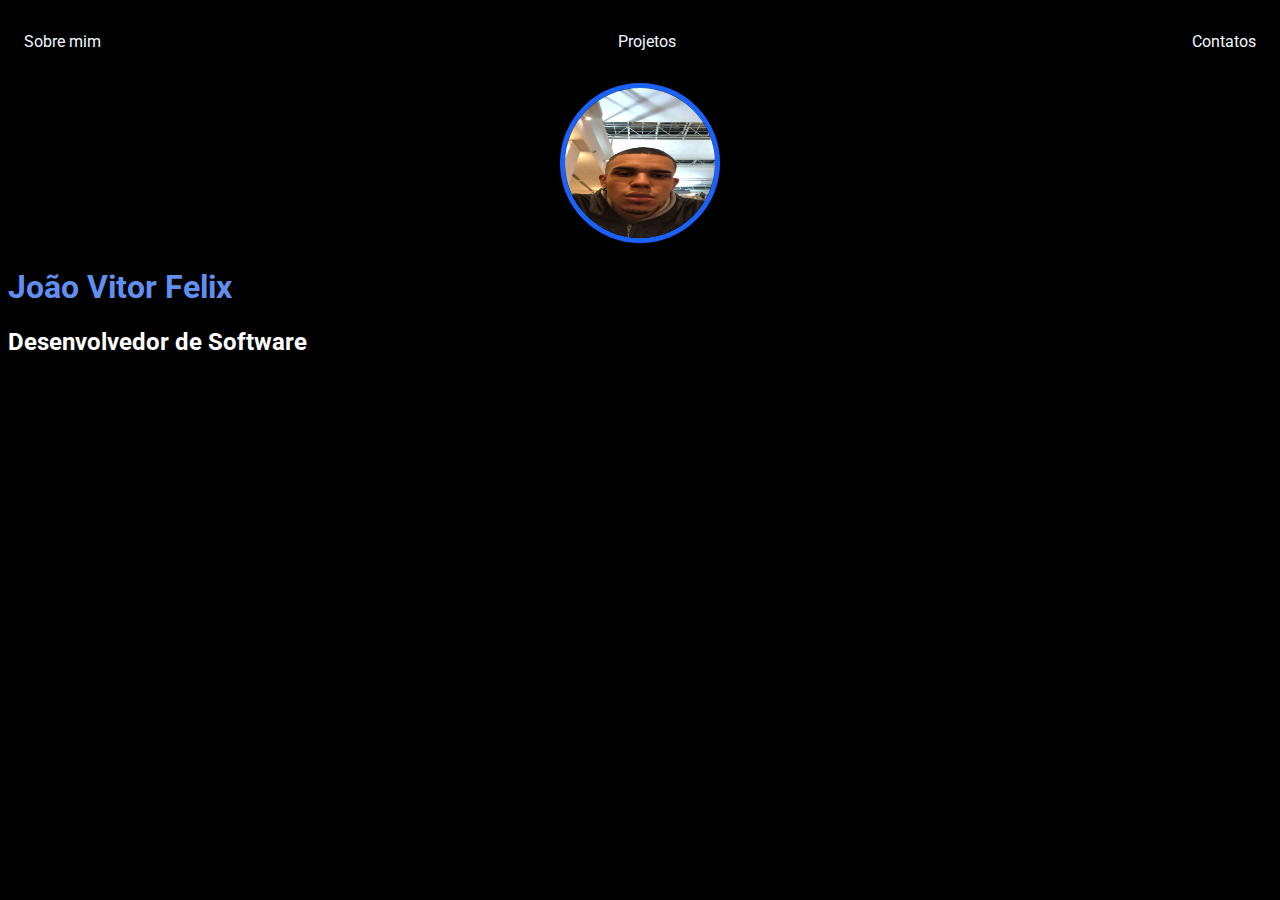
==== index.html @ b5e5dbca "Initial commit" ====
<!DOCTYPE html>
<html lang="en">
<head>
    <meta charset="UTF-8">
    <meta name="viewport" content="width=device-width, initial-scale=1.0">
    <title>João Vitor</title>
</head>

<link rel="stylesheet" href="styles.css">

<body>
    <nav>
        <ul>
            <li>
                <a href="index.html">Sobre mim</a>
            </li>

            <li>
                <a href="projects.html">Projetos</a>
            </li>

            <li>
                <a href="contacts.html">Contatos</a>
            </li>

        </ul>
    </nav>

    <header>
        <div class="center">
            <img src="./img/jv.jpg"></img>
        </div>
        
        <h1>João Vitor Felix</h1>
        <h2>Desenvolvedor de Software</h2>

    </header>
    
</body>
</html>
---- styles.css ----
@import url('https://fonts.googleapis.com/css2?family=Roboto:ital,wght@0,100;0,300;0,400;0,500;0,700;0,900;1,100;1,300;1,400;1,500;1,700;1,900&display=swap');

* {
    font-family: "Roboto", sans-serif;
}

body {
    background-color: black;
    color: white;
}

ul {
    display: flex;
    justify-content: space-between;
    list-style-type: none;
    align-items: center;
    padding: 16px;
}

a {
    color: aliceblue;
    text-decoration: none;
}

img {
    width: 150px;
    height: 150px;
    border-radius: 50%;
    border: 5px solid rgb(26, 98, 253)
}

.center {
    text-align: center;
}

h1 {
    color:rgb(97, 143, 241)
}
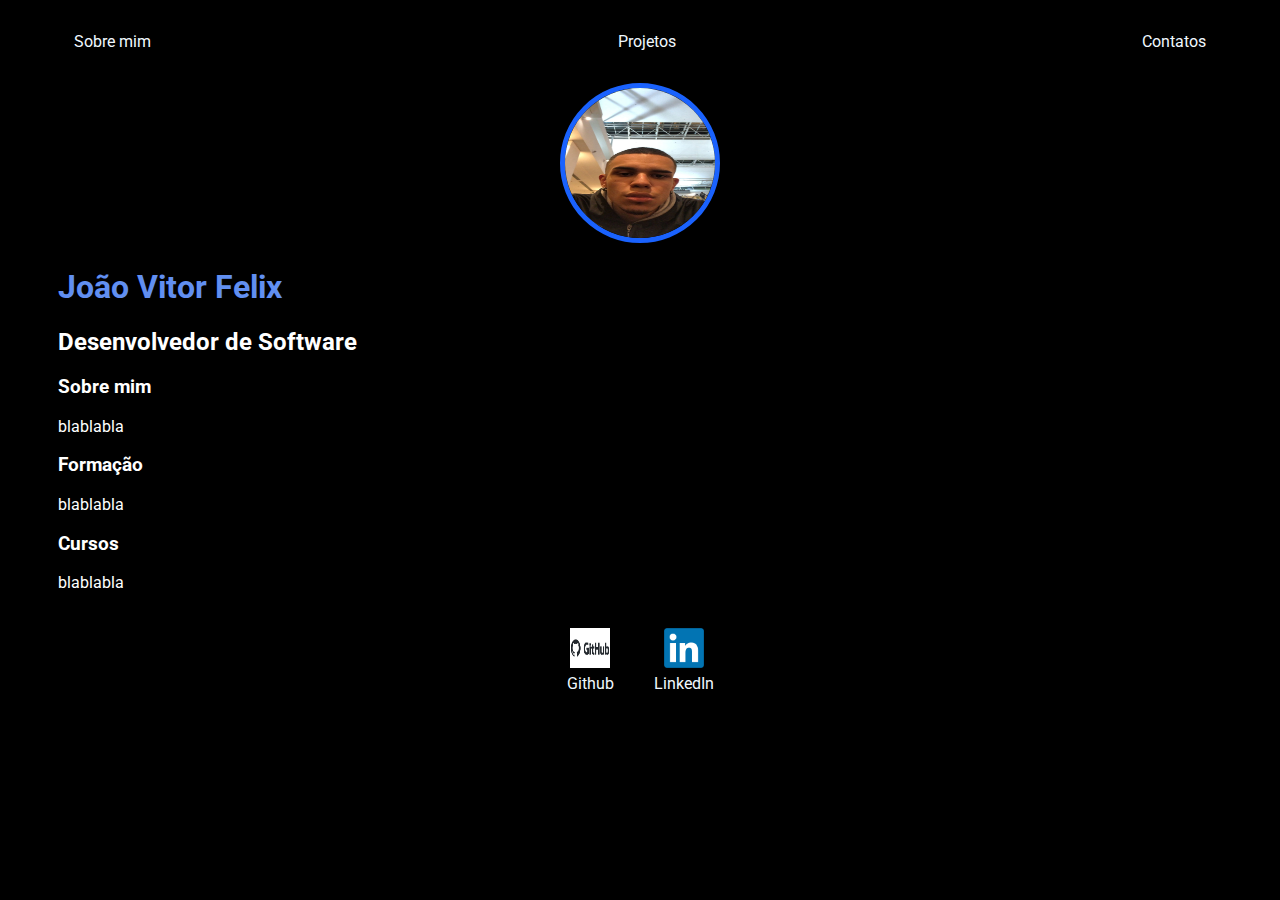
==== commit 8cf3436b: "atual" ====
--- a/index.html
+++ b/index.html
@@ -9,6 +9,8 @@
 <link rel="stylesheet" href="styles.css">
 
 <body>
+    <div class="container">
+
     <nav>
         <ul>
             <li>
@@ -30,11 +32,48 @@
         <div class="center">
             <img src="./img/jv.jpg"></img>
         </div>
-        
+
         <h1>João Vitor Felix</h1>
         <h2>Desenvolvedor de Software</h2>
+    </header>
 
-    </header>
-    
+    <main>
+        <section>
+            <h3>Sobre mim</h3>
+            <p>
+                blablabla
+            </p>
+        </section>
+
+        <section>
+            <h3>Formação</h3>
+            <p>
+                blablabla
+            </p>
+        </section>
+
+        <section>
+            <h3>Cursos</h3>
+            <p>
+                blablabla
+            </p>
+        </section>
+
+    </main>
+
+    <footer>
+        <a href="https://github.com/Neggato" target="_blank" rel="noopener noreferrer">
+            <img src="./img/github.png"></img>
+            <p>Github</p>
+        </a>
+
+        <a href="https://www.linkedin.com/in/joaovitorfelix/" target="_blank" rel="noopener noreferrer">
+            <img src="./img/LinkedIn.png"></img>
+            <p>LinkedIn</p>
+        </a>
+
+    </footer>
+
+    </div>
 </body>
 </html>--- a/styles.css
+++ b/styles.css
@@ -22,7 +22,7 @@
     text-decoration: none;
 }
 
-img {
+header img {
     width: 150px;
     height: 150px;
     border-radius: 50%;
@@ -35,4 +35,27 @@
 
 h1 {
     color:rgb(97, 143, 241)
+}
+
+footer img {
+    width: 40px;
+    height: 40px;
+}
+
+footer {
+    display: flex;
+    justify-content: center;
+}
+
+footer a {
+    margin: 20px;
+    text-align: center;
+}
+
+footer p {
+    margin-top: 2px;
+}
+
+.container {
+    padding: 0px 50px;
 }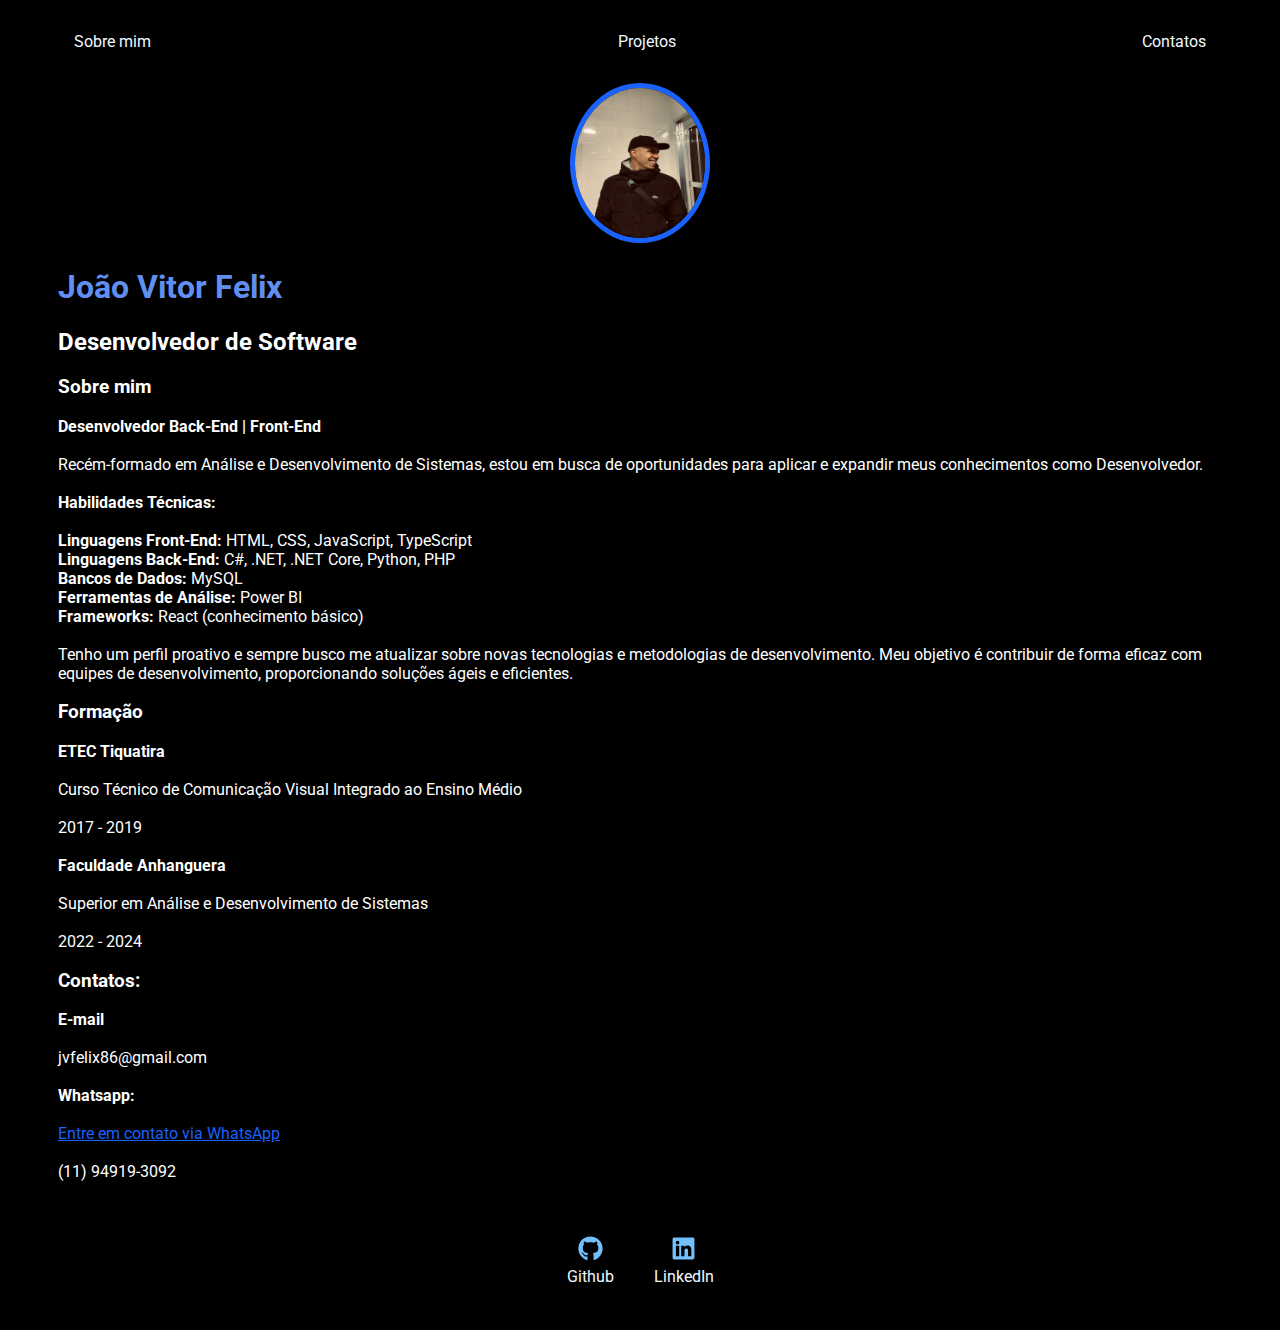
==== commit 1d3f350d: "att" ====
--- a/index.html
+++ b/index.html
@@ -41,21 +41,46 @@
         <section>
             <h3>Sobre mim</h3>
             <p>
-                blablabla
+                <strong>Desenvolvedor Back-End | Front-End</strong><br><br>
+                Recém-formado em Análise e Desenvolvimento de Sistemas, estou em busca de oportunidades para aplicar e expandir meus
+                conhecimentos como Desenvolvedor.<br><br>
+                <strong>Habilidades Técnicas:</strong><br><br>
+                <strong>Linguagens Front-End:</strong> HTML, CSS, JavaScript, TypeScript<br>
+                <strong>Linguagens Back-End:</strong> C#, .NET, .NET Core, Python, PHP<br>
+                <strong>Bancos de Dados:</strong> MySQL<br>
+                <strong>Ferramentas de Análise:</strong> Power BI<br>
+                <strong>Frameworks:</strong> React (conhecimento básico)<br><br>
+                Tenho um perfil proativo e sempre busco me atualizar sobre novas tecnologias e metodologias de desenvolvimento. Meu
+                objetivo é contribuir de forma eficaz com equipes de desenvolvimento, proporcionando soluções ágeis e eficientes.
+            </p>
+        </section>
+        
+
+        <section>
+            <h3>Formação</h3>
+            <p>
+                <strong>ETEC Tiquatira</strong><br><br>
+                Curso Técnico de Comunicação Visual Integrado ao Ensino Médio<br><br>
+                2017 - 2019 <br><br>
+
+                <strong>Faculdade Anhanguera</strong><br><br>
+                Superior em Análise e Desenvolvimento de Sistemas <br><br>
+                2022 - 2024
             </p>
         </section>
 
         <section>
-            <h3>Formação</h3>
+            <h3>Contatos: </h3>
             <p>
-                blablabla
-            </p>
-        </section>
+                <strong>E-mail</strong><br><br>
+                jvfelix86@gmail.com <br><br>
 
-        <section>
-            <h3>Cursos</h3>
-            <p>
-                blablabla
+                <strong>Whatsapp: </strong><br><br>
+
+                <a  class="WhatsApp" href="https://wa.me/5511949193092" target="_blank">Entre em contato via WhatsApp</a><br><br>
+
+                (11) 94919-3092<br><br>
+
             </p>
         </section>
 
@@ -63,12 +88,12 @@
 
     <footer>
         <a href="https://github.com/Neggato" target="_blank" rel="noopener noreferrer">
-            <img src="./img/github.png"></img>
+            <img src="./img/Github.svg"></img>
             <p>Github</p>
         </a>
 
         <a href="https://www.linkedin.com/in/joaovitorfelix/" target="_blank" rel="noopener noreferrer">
-            <img src="./img/LinkedIn.png"></img>
+            <img src="./img/Linkedin.svg"></img>
             <p>LinkedIn</p>
         </a>
 
--- a/styles.css
+++ b/styles.css
@@ -23,7 +23,7 @@
 }
 
 header img {
-    width: 150px;
+    width: 130px;
     height: 150px;
     border-radius: 50%;
     border: 5px solid rgb(26, 98, 253)
@@ -38,8 +38,8 @@
 }
 
 footer img {
-    width: 40px;
-    height: 40px;
+    width: 35px;
+    height: 25px;
 }
 
 footer {
@@ -58,4 +58,19 @@
 
 .container {
     padding: 0px 50px;
-}+}
+
+nav a:hover {
+    color:rgb(97, 143, 241)
+}
+
+.Whatsapp {
+    color:rgb(97, 143, 241); 
+    font-weight: bold; 
+    text-decoration: none; 
+}
+
+.WhatsApp {
+    color:rgb(26, 98, 253); 
+    text-decoration: underline;
+}
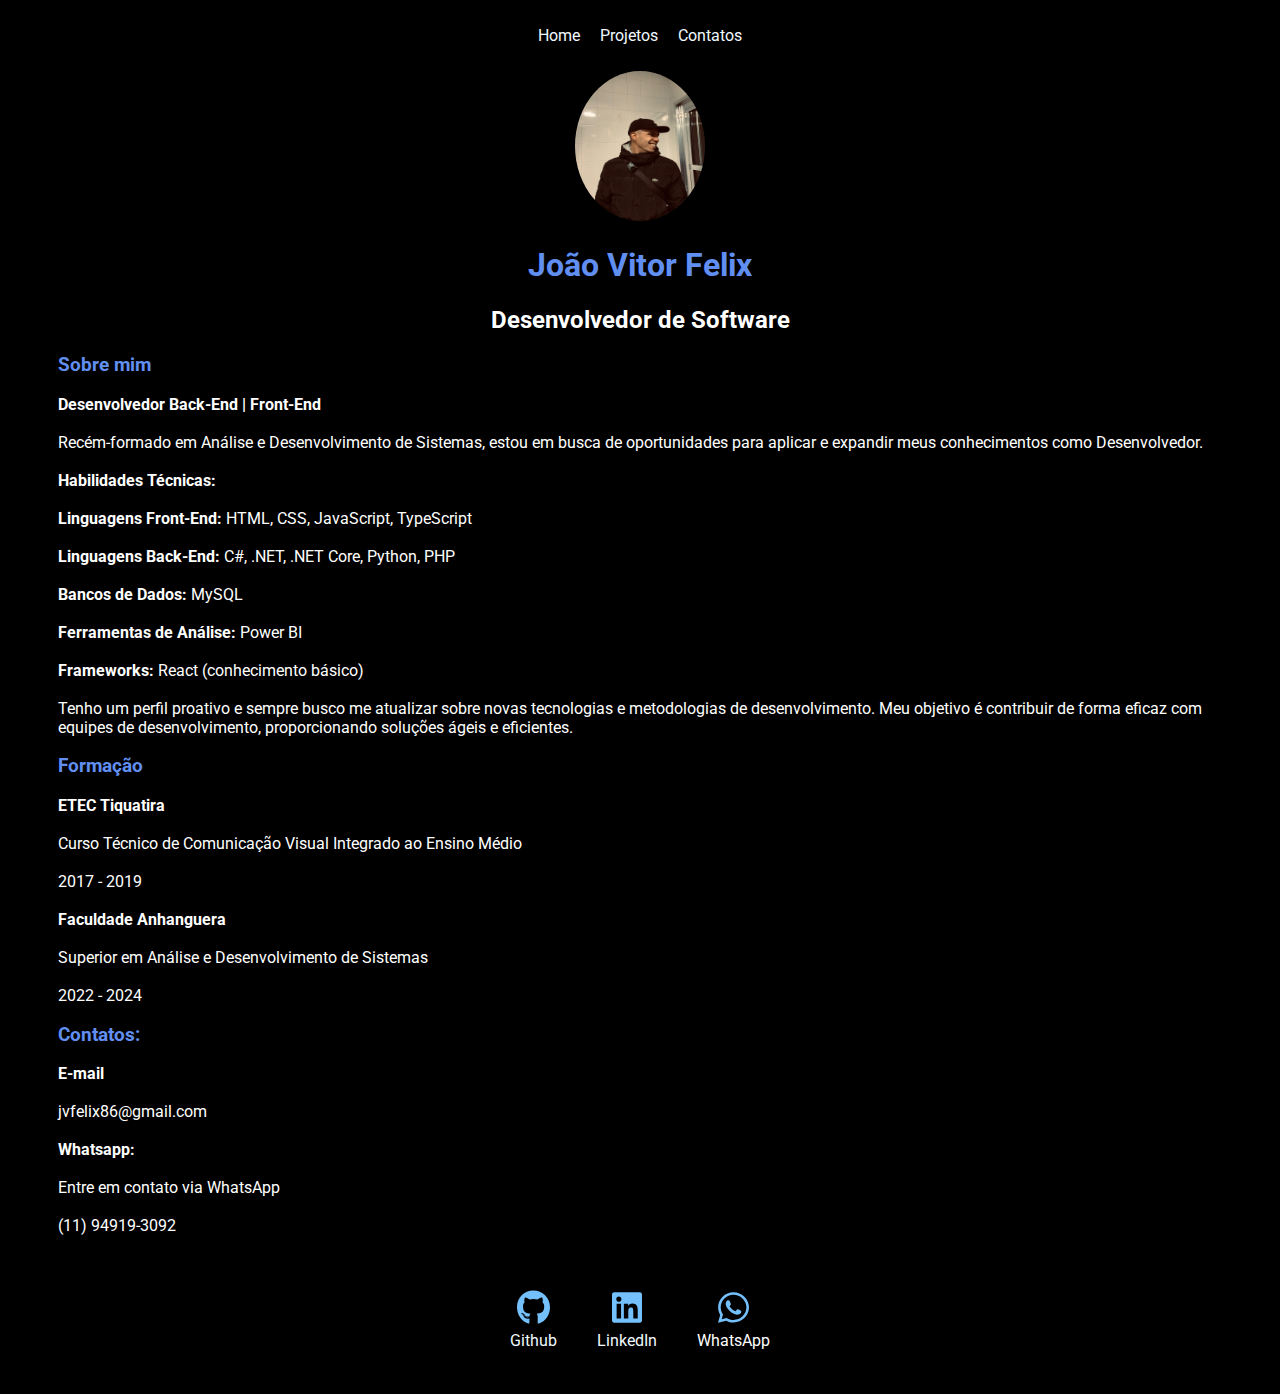
==== commit 99af9a97: "2" ====
--- a/index.html
+++ b/index.html
@@ -4,6 +4,10 @@
     <meta charset="UTF-8">
     <meta name="viewport" content="width=device-width, initial-scale=1.0">
     <title>João Vitor</title>
+
+    <link rel="icon" href="img/icon.svg">
+
+
 </head>
 
 <link rel="stylesheet" href="styles.css">
@@ -14,7 +18,7 @@
     <nav>
         <ul>
             <li>
-                <a href="index.html">Sobre mim</a>
+                <a href="#Home">Home</a>
             </li>
 
             <li>
@@ -22,7 +26,7 @@
             </li>
 
             <li>
-                <a href="contacts.html">Contatos</a>
+                <a href="#Contatos">Contatos</a>
             </li>
 
         </ul>
@@ -33,23 +37,26 @@
             <img src="./img/jv.jpg"></img>
         </div>
 
-        <h1>João Vitor Felix</h1>
-        <h2>Desenvolvedor de Software</h2>
+        <h1 class="name">João Vitor Felix</h1>
+        <h2 class="name">Desenvolvedor de Software</h2>
     </header>
 
     <main>
-        <section>
-            <h3>Sobre mim</h3>
+        <section id="Home">
+            <h3 class="Me">Sobre mim</h3>
             <p>
                 <strong>Desenvolvedor Back-End | Front-End</strong><br><br>
                 Recém-formado em Análise e Desenvolvimento de Sistemas, estou em busca de oportunidades para aplicar e expandir meus
                 conhecimentos como Desenvolvedor.<br><br>
+
                 <strong>Habilidades Técnicas:</strong><br><br>
-                <strong>Linguagens Front-End:</strong> HTML, CSS, JavaScript, TypeScript<br>
-                <strong>Linguagens Back-End:</strong> C#, .NET, .NET Core, Python, PHP<br>
-                <strong>Bancos de Dados:</strong> MySQL<br>
-                <strong>Ferramentas de Análise:</strong> Power BI<br>
+
+                <strong>Linguagens Front-End:</strong> HTML, CSS, JavaScript, TypeScript<br><br>
+                <strong>Linguagens Back-End:</strong> C#, .NET, .NET Core, Python, PHP<br><br>
+                <strong>Bancos de Dados:</strong> MySQL<br><br>
+                <strong>Ferramentas de Análise:</strong> Power BI<br><br>
                 <strong>Frameworks:</strong> React (conhecimento básico)<br><br>
+
                 Tenho um perfil proativo e sempre busco me atualizar sobre novas tecnologias e metodologias de desenvolvimento. Meu
                 objetivo é contribuir de forma eficaz com equipes de desenvolvimento, proporcionando soluções ágeis e eficientes.
             </p>
@@ -57,7 +64,7 @@
         
 
         <section>
-            <h3>Formação</h3>
+            <h3 class="Formação">Formação</h3>
             <p>
                 <strong>ETEC Tiquatira</strong><br><br>
                 Curso Técnico de Comunicação Visual Integrado ao Ensino Médio<br><br>
@@ -69,8 +76,8 @@
             </p>
         </section>
 
-        <section>
-            <h3>Contatos: </h3>
+        <section id="Contatos">
+            <h3 class="Contatos">Contatos: </h3>
             <p>
                 <strong>E-mail</strong><br><br>
                 jvfelix86@gmail.com <br><br>
@@ -97,6 +104,11 @@
             <p>LinkedIn</p>
         </a>
 
+        <a  class="WhatsApp" href="https://wa.me/5511949193092" target="_blank" rel="noopener noreferrer">
+            <img src="./img/whatsapp.svg" alt="WhatsApp">
+            <p>WhatsApp</p>
+        </a>
+
     </footer>
 
     </div>
--- a/styles.css
+++ b/styles.css
@@ -3,6 +3,12 @@
 * {
     font-family: "Roboto", sans-serif;
 }
+
+html {
+    scroll-behavior: smooth;
+}
+
+
 
 body {
     background-color: black;
@@ -11,10 +17,11 @@
 
 ul {
     display: flex;
-    justify-content: space-between;
+    justify-content:center;
     list-style-type: none;
     align-items: center;
-    padding: 16px;
+    padding: 10px;
+    gap: 20px;
 }
 
 a {
@@ -26,7 +33,6 @@
     width: 130px;
     height: 150px;
     border-radius: 50%;
-    border: 5px solid rgb(26, 98, 253)
 }
 
 .center {
@@ -34,13 +40,14 @@
 }
 
 h1 {
-    color:rgb(97, 143, 241)
+    color: rgb(97, 143, 241)
 }
 
 footer img {
-    width: 35px;
-    height: 25px;
+    max-width: 35px;
+    max-height: 35px;
 }
+
 
 footer {
     display: flex;
@@ -61,16 +68,26 @@
 }
 
 nav a:hover {
-    color:rgb(97, 143, 241)
+    color: rgb(97, 143, 241)
 }
 
 .Whatsapp {
-    color:rgb(97, 143, 241); 
-    font-weight: bold; 
-    text-decoration: none; 
+    color: rgb(97, 143, 241);
+    font-weight: bold;
+    text-decoration: none;
 }
 
 .WhatsApp {
-    color:rgb(26, 98, 253); 
-    text-decoration: underline;
+    color: white;
+    text-decoration: none;
 }
+
+.Me,
+.Formação,
+.Contatos {
+    color: rgb(97, 143, 241);
+}
+
+.name {
+    text-align: center;
+}